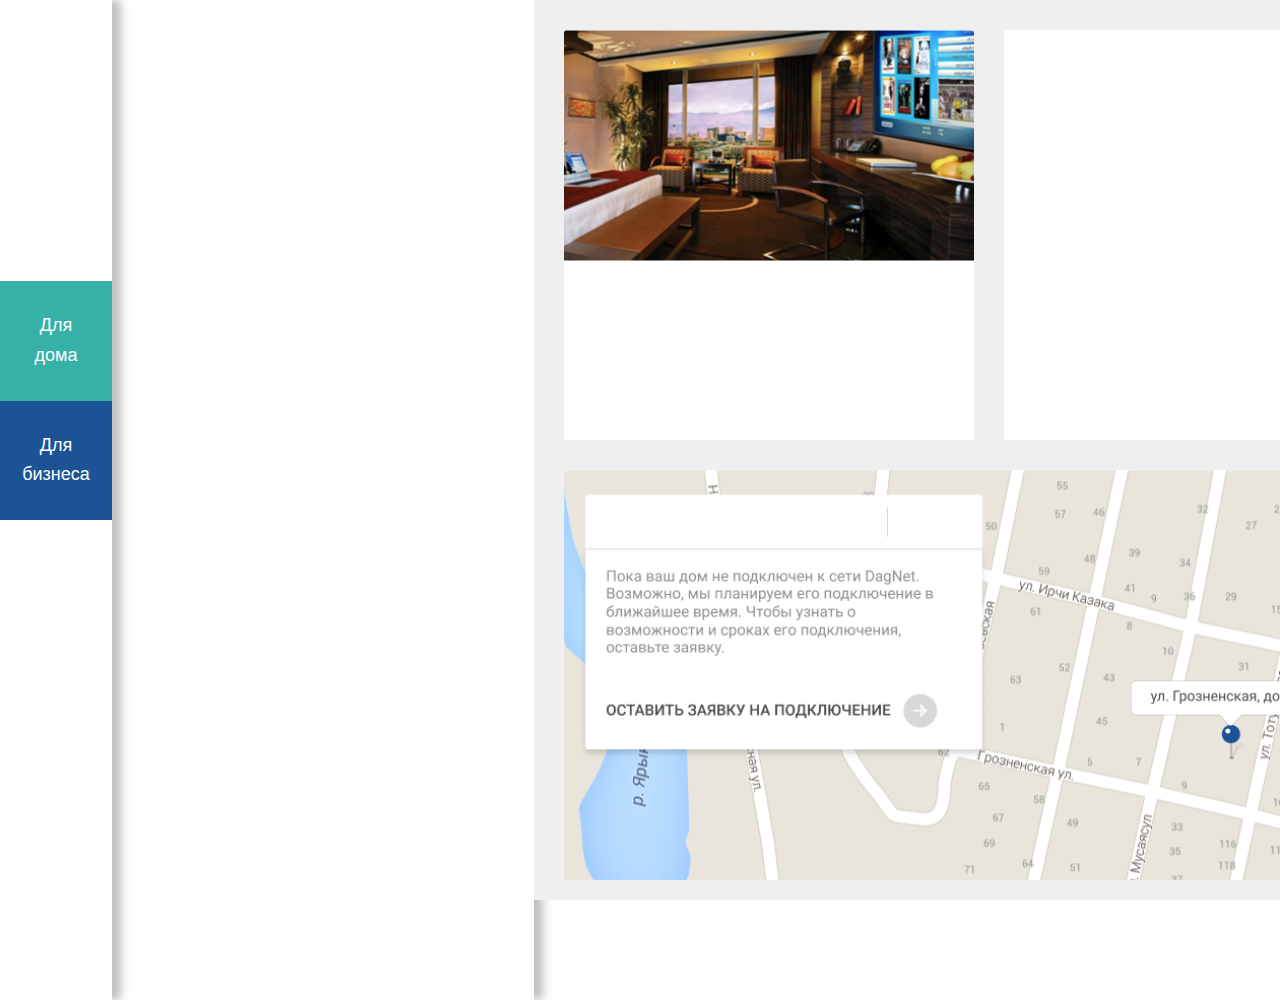
==== index.html @ 8d7c1f39 "fix everything. fix slider." ====
<!DOCTYPE html>
<html lang="ru">

<head>

	<meta charset="utf-8">

	<title>Title</title>
	<meta name="description" content="">

	<meta http-equiv="X-UA-Compatible" content="IE=edge">
	<meta name="viewport" content="width=device-width, initial-scale=1, maximum-scale=1">

	<meta property="og:image" content="path/to/image.jpg">
	<link rel="shortcut icon" href="img/favicon/favicon.ico" type="image/x-icon">
	<link rel="apple-touch-icon" href="img/favicon/apple-touch-icon.png">
	<link rel="apple-touch-icon" sizes="72x72" href="img/favicon/apple-touch-icon-72x72.png">
	<link rel="apple-touch-icon" sizes="114x114" href="img/favicon/apple-touch-icon-114x114.png">

	<!-- Chrome, Firefox OS and Opera -->
	<meta name="theme-color" content="#000">
	<!-- Windows Phone -->
	<meta name="msapplication-navbutton-color" content="#000">
	<!-- iOS Safari -->
	<meta name="apple-mobile-web-app-status-bar-style" content="#000">

	<link rel="stylesheet" href="css/main.min.css">
	<link rel="stylesheet" href="css/animate.css">

</head>

<body>

	


	<div class="nav-dropdown col-sm-1">
		<div class="nav-dropdown__logo"><a href="#" style="background-image: url(img/Logo.png) ;"></a></div>
		<div class="nav-dropdown__item1">
			<section>
				<div class="accordion-toggle">
							<div class="accordion-panel" style="background-color: white;">
								<br/>
								<br/>
								<br/>
							</div>
							<p class="accordion-link accordion-link1 accordion-on">Для<br>дома</p>
							<div class="accordion-panel" style="display:none;">
								<ul>
									<li><a href="#">Услуги</a></li>
									<li><a href="#">Инструкции</a></li>
									<li><a href="#">Документы</a></li>
									<li><a href="#">Тарифы</a></li>
								</ul>
							</div>

					<p class="accordion-link accordion-link2">Для<br>бизнеса</p>
					<div class="accordion-panel" style="display:none;">
						<p>Lorem Ipsum  </p>

						<!-- <p>Lorem Ipsum </p> -->
					</div>


				</div>
			</section>
		</div>

	</div>

	<div class="nav-toggle">


<nav id="item">
  <div id="menu-toggle">
    <span></span>
    <span></span>
    <span></span>
  </div>
  <section id="menu">
    <div class="container" id="menu2">
					<div class="row row--1">
						<ul class="col-sm-5 row__ul animated">
							<li><a href="#">О компании</a></li>
							<li><a href="#">Отзывы</a></li>
							<li><a href="#">Вакансии</a></li>
							<li><a href="#">Контакты</a></li>
						</ul>
						<ul class="col-sm-5 row__ul animated">
							<li><a href="#">Услуги</a></li>
							<li><a href="#">Инструкции</a></li>
							<li><a href="#">Документы</a></li>
							<li><a href="#">Тарифы</a></li>
						</ul>
					</div>
					<div class="row row--2">
						<ul class="col-sm-5 row__ul">
							<li><a href="#">Личный кабинет</a></li>
							<li><a href="#">Подключиться</a></li>
							<li><a href="#">Техподдержка</a></li>
							<li><a href="#">База знаний</a></li>
						</ul>
					<ul class="col-sm-5 row__ul">
						<li><a href="#">+7 (928) 506-67-00</a></li>
						<li><a href="#">Задать вопрос</a></li>
					</ul></div>
				</div>
  </section>
</nav>
		
		<div class="nav-toggle__links ">
			<ul>
				<li><a href="#">О компании</a></li>
				<li><a href="#">Техподдержка</a></li>
				<li><a href="#">Подключиться</a></li>
			</ul>
		</div>
		
		<div class="nav-toggle__text">
			<p class="nolimit">Безлимитный интернет</p>
			<p class="dn-650">DN-650 за 500 руб/мес</p>
			<p class="speed">Скорость входящего/исходящего канала, Кбит/с днем 14000, ночью 20000 </p>
			<p class="connect">Подключиться<a href="#"><img src="img/Line.png" alt=""></a></p>
		</div>
		<div class="nav-toggle__bg"></div></div>
	






		<div class="slider">
			<div class="carousel-wrap">
				<div class="slide active">
					<div class="slide__item"><div class="slide__item1"></div></div>
					<div class="slide__item2"></div>
					<div class="slide__item3"></div>
				</div>
				<div class="slide">
					<div class="slide__item2"></div>
					<div class="slide__item2"></div>	
					<div class="slide__item2"></div>	
					<div class="slide__item2"></div>	
				</div>
				<div class="btn-mnu">
					<ul>
						<li><a href="#">+7(928) 506-67-00</a></li>
						<li><a href="#">Задать вопрос</a></li>
						<li><a href="#">Личный кабинет</a></li>
						<li><a href="#">Поиск</a></li>
					</ul>
				</div>
				
				<div class="arrow right-arrow"></div>
			</div>
		</div>

		<script src="js/scripts.min.js"></script>
		<script src='http://cdnjs.cloudflare.com/ajax/libs/jquery/2.1.3/jquery.min.js'></script>
	</body>
	</html>
---- css/main.min.css ----
html{font-family:sans-serif;-ms-text-size-adjust:100%;-webkit-text-size-adjust:100%}body{margin:0}article,aside,details,figcaption,figure,footer,header,hgroup,main,menu,nav,section,summary{display:block}audio,canvas,progress,video{display:inline-block;vertical-align:baseline}audio:not([controls]){display:none;height:0}[hidden],template{display:none}a{background-color:transparent}a:active,a:hover{outline:0}abbr[title]{border-bottom:1px dotted}b,strong{font-weight:700}dfn{font-style:italic}h1{font-size:2em;margin:.67em 0}mark{background:#ff0;color:#000}small{font-size:80%}sub,sup{font-size:75%;line-height:0;position:relative;vertical-align:baseline}sup{top:-.5em}sub{bottom:-.25em}img{border:0}svg:not(:root){overflow:hidden}figure{margin:1em 40px}hr{-webkit-box-sizing:content-box;-moz-box-sizing:content-box;box-sizing:content-box;height:0}pre{overflow:auto}code,kbd,pre,samp{font-family:monospace,monospace;font-size:1em}button,input,optgroup,select,textarea{color:inherit;font:inherit;margin:0}button{overflow:visible}button,select{text-transform:none}button,html input[type=button],input[type=reset],input[type=submit]{-webkit-appearance:button;cursor:pointer}button[disabled],html input[disabled]{cursor:default}button::-moz-focus-inner,input::-moz-focus-inner{border:0;padding:0}input{line-height:normal}input[type=checkbox],input[type=radio]{-webkit-box-sizing:border-box;-moz-box-sizing:border-box;box-sizing:border-box;padding:0}input[type=number]::-webkit-inner-spin-button,input[type=number]::-webkit-outer-spin-button{height:auto}input[type=search]{-webkit-appearance:textfield;-webkit-box-sizing:content-box;-moz-box-sizing:content-box;box-sizing:content-box}input[type=search]::-webkit-search-cancel-button,input[type=search]::-webkit-search-decoration{-webkit-appearance:none}fieldset{border:1px solid silver;margin:0 2px;padding:.35em .625em .75em}legend{border:0;padding:0}textarea{overflow:auto}optgroup{font-weight:700}table{border-collapse:collapse;border-spacing:0}td,th{padding:0}*{-webkit-box-sizing:border-box;-moz-box-sizing:border-box;box-sizing:border-box}:after,:before{-webkit-box-sizing:border-box;-moz-box-sizing:border-box;box-sizing:border-box}html{font-size:10px;-webkit-tap-highlight-color:transparent}body{font-family:"Helvetica Neue",Helvetica,Arial,sans-serif;font-size:14px;line-height:1.42857143;color:#333;background-color:#fff}button,input,select,textarea{font-family:inherit;font-size:inherit;line-height:inherit}a{color:#337ab7;text-decoration:none}a:focus,a:hover{color:#23527c;text-decoration:underline}a:focus{outline:5px auto -webkit-focus-ring-color;outline-offset:-2px}figure{margin:0}img{vertical-align:middle}.img-responsive{display:block;max-width:100%;height:auto}.img-rounded{border-radius:6px}.img-thumbnail{padding:4px;line-height:1.42857143;background-color:#fff;border:1px solid #ddd;border-radius:4px;-webkit-transition:all .2s ease-in-out;-o-transition:all .2s ease-in-out;transition:all .2s ease-in-out;display:inline-block;max-width:100%;height:auto}.img-circle{border-radius:50%}hr{margin-top:20px;margin-bottom:20px;border:0;border-top:1px solid #eee}.sr-only{position:absolute;width:1px;height:1px;margin:-1px;padding:0;overflow:hidden;clip:rect(0,0,0,0);border:0}.sr-only-focusable:active,.sr-only-focusable:focus{position:static;width:auto;height:auto;margin:0;overflow:visible;clip:auto}[role=button]{cursor:pointer}.container{margin-right:auto;margin-left:auto;padding-left:15px;padding-right:15px}@media (min-width:768px){.container{width:750px}}@media (min-width:992px){.container{width:970px}}@media (min-width:1200px){.container{width:1170px}}.container-fluid{margin-right:auto;margin-left:auto;padding-left:15px;padding-right:15px}.row{margin-left:-15px;margin-right:-15px}.col-lg-1,.col-lg-10,.col-lg-11,.col-lg-12,.col-lg-2,.col-lg-3,.col-lg-4,.col-lg-5,.col-lg-6,.col-lg-7,.col-lg-8,.col-lg-9,.col-md-1,.col-md-10,.col-md-11,.col-md-12,.col-md-2,.col-md-3,.col-md-4,.col-md-5,.col-md-6,.col-md-7,.col-md-8,.col-md-9,.col-sm-1,.col-sm-10,.col-sm-11,.col-sm-12,.col-sm-2,.col-sm-3,.col-sm-4,.col-sm-5,.col-sm-6,.col-sm-7,.col-sm-8,.col-sm-9,.col-xs-1,.col-xs-10,.col-xs-11,.col-xs-12,.col-xs-2,.col-xs-3,.col-xs-4,.col-xs-5,.col-xs-6,.col-xs-7,.col-xs-8,.col-xs-9{position:relative;min-height:1px;padding-left:15px;padding-right:15px}.col-xs-1,.col-xs-10,.col-xs-11,.col-xs-12,.col-xs-2,.col-xs-3,.col-xs-4,.col-xs-5,.col-xs-6,.col-xs-7,.col-xs-8,.col-xs-9{float:left}.col-xs-12{width:100%}.col-xs-11{width:91.66666667%}.col-xs-10{width:83.33333333%}.col-xs-9{width:75%}.col-xs-8{width:66.66666667%}.col-xs-7{width:58.33333333%}.col-xs-6{width:50%}.col-xs-5{width:41.66666667%}.col-xs-4{width:33.33333333%}.col-xs-3{width:25%}.col-xs-2{width:16.66666667%}.col-xs-1{width:8.33333333%}.col-xs-pull-12{right:100%}.col-xs-pull-11{right:91.66666667%}.col-xs-pull-10{right:83.33333333%}.col-xs-pull-9{right:75%}.col-xs-pull-8{right:66.66666667%}.col-xs-pull-7{right:58.33333333%}.col-xs-pull-6{right:50%}.col-xs-pull-5{right:41.66666667%}.col-xs-pull-4{right:33.33333333%}.col-xs-pull-3{right:25%}.col-xs-pull-2{right:16.66666667%}.col-xs-pull-1{right:8.33333333%}.col-xs-pull-0{right:auto}.col-xs-push-12{left:100%}.col-xs-push-11{left:91.66666667%}.col-xs-push-10{left:83.33333333%}.col-xs-push-9{left:75%}.col-xs-push-8{left:66.66666667%}.col-xs-push-7{left:58.33333333%}.col-xs-push-6{left:50%}.col-xs-push-5{left:41.66666667%}.col-xs-push-4{left:33.33333333%}.col-xs-push-3{left:25%}.col-xs-push-2{left:16.66666667%}.col-xs-push-1{left:8.33333333%}.col-xs-push-0{left:auto}.col-xs-offset-12{margin-left:100%}.col-xs-offset-11{margin-left:91.66666667%}.col-xs-offset-10{margin-left:83.33333333%}.col-xs-offset-9{margin-left:75%}.col-xs-offset-8{margin-left:66.66666667%}.col-xs-offset-7{margin-left:58.33333333%}.col-xs-offset-6{margin-left:50%}.col-xs-offset-5{margin-left:41.66666667%}.col-xs-offset-4{margin-left:33.33333333%}.col-xs-offset-3{margin-left:25%}.col-xs-offset-2{margin-left:16.66666667%}.col-xs-offset-1{margin-left:8.33333333%}.col-xs-offset-0{margin-left:0}@media (min-width:768px){.col-sm-1,.col-sm-10,.col-sm-11,.col-sm-12,.col-sm-2,.col-sm-3,.col-sm-4,.col-sm-5,.col-sm-6,.col-sm-7,.col-sm-8,.col-sm-9{float:left}.col-sm-12{width:100%}.col-sm-11{width:91.66666667%}.col-sm-10{width:83.33333333%}.col-sm-9{width:75%}.col-sm-8{width:66.66666667%}.col-sm-7{width:58.33333333%}.col-sm-6{width:50%}.col-sm-5{width:41.66666667%}.col-sm-4{width:33.33333333%}.col-sm-3{width:25%}.col-sm-2{width:16.66666667%}.col-sm-1{width:8.33333333%}.col-sm-pull-12{right:100%}.col-sm-pull-11{right:91.66666667%}.col-sm-pull-10{right:83.33333333%}.col-sm-pull-9{right:75%}.col-sm-pull-8{right:66.66666667%}.col-sm-pull-7{right:58.33333333%}.col-sm-pull-6{right:50%}.col-sm-pull-5{right:41.66666667%}.col-sm-pull-4{right:33.33333333%}.col-sm-pull-3{right:25%}.col-sm-pull-2{right:16.66666667%}.col-sm-pull-1{right:8.33333333%}.col-sm-pull-0{right:auto}.col-sm-push-12{left:100%}.col-sm-push-11{left:91.66666667%}.col-sm-push-10{left:83.33333333%}.col-sm-push-9{left:75%}.col-sm-push-8{left:66.66666667%}.col-sm-push-7{left:58.33333333%}.col-sm-push-6{left:50%}.col-sm-push-5{left:41.66666667%}.col-sm-push-4{left:33.33333333%}.col-sm-push-3{left:25%}.col-sm-push-2{left:16.66666667%}.col-sm-push-1{left:8.33333333%}.col-sm-push-0{left:auto}.col-sm-offset-12{margin-left:100%}.col-sm-offset-11{margin-left:91.66666667%}.col-sm-offset-10{margin-left:83.33333333%}.col-sm-offset-9{margin-left:75%}.col-sm-offset-8{margin-left:66.66666667%}.col-sm-offset-7{margin-left:58.33333333%}.col-sm-offset-6{margin-left:50%}.col-sm-offset-5{margin-left:41.66666667%}.col-sm-offset-4{margin-left:33.33333333%}.col-sm-offset-3{margin-left:25%}.col-sm-offset-2{margin-left:16.66666667%}.col-sm-offset-1{margin-left:8.33333333%}.col-sm-offset-0{margin-left:0}}@media (min-width:992px){.col-md-1,.col-md-10,.col-md-11,.col-md-12,.col-md-2,.col-md-3,.col-md-4,.col-md-5,.col-md-6,.col-md-7,.col-md-8,.col-md-9{float:left}.col-md-12{width:100%}.col-md-11{width:91.66666667%}.col-md-10{width:83.33333333%}.col-md-9{width:75%}.col-md-8{width:66.66666667%}.col-md-7{width:58.33333333%}.col-md-6{width:50%}.col-md-5{width:41.66666667%}.col-md-4{width:33.33333333%}.col-md-3{width:25%}.col-md-2{width:16.66666667%}.col-md-1{width:8.33333333%}.col-md-pull-12{right:100%}.col-md-pull-11{right:91.66666667%}.col-md-pull-10{right:83.33333333%}.col-md-pull-9{right:75%}.col-md-pull-8{right:66.66666667%}.col-md-pull-7{right:58.33333333%}.col-md-pull-6{right:50%}.col-md-pull-5{right:41.66666667%}.col-md-pull-4{right:33.33333333%}.col-md-pull-3{right:25%}.col-md-pull-2{right:16.66666667%}.col-md-pull-1{right:8.33333333%}.col-md-pull-0{right:auto}.col-md-push-12{left:100%}.col-md-push-11{left:91.66666667%}.col-md-push-10{left:83.33333333%}.col-md-push-9{left:75%}.col-md-push-8{left:66.66666667%}.col-md-push-7{left:58.33333333%}.col-md-push-6{left:50%}.col-md-push-5{left:41.66666667%}.col-md-push-4{left:33.33333333%}.col-md-push-3{left:25%}.col-md-push-2{left:16.66666667%}.col-md-push-1{left:8.33333333%}.col-md-push-0{left:auto}.col-md-offset-12{margin-left:100%}.col-md-offset-11{margin-left:91.66666667%}.col-md-offset-10{margin-left:83.33333333%}.col-md-offset-9{margin-left:75%}.col-md-offset-8{margin-left:66.66666667%}.col-md-offset-7{margin-left:58.33333333%}.col-md-offset-6{margin-left:50%}.col-md-offset-5{margin-left:41.66666667%}.col-md-offset-4{margin-left:33.33333333%}.col-md-offset-3{margin-left:25%}.col-md-offset-2{margin-left:16.66666667%}.col-md-offset-1{margin-left:8.33333333%}.col-md-offset-0{margin-left:0}}@media (min-width:1200px){.col-lg-1,.col-lg-10,.col-lg-11,.col-lg-12,.col-lg-2,.col-lg-3,.col-lg-4,.col-lg-5,.col-lg-6,.col-lg-7,.col-lg-8,.col-lg-9{float:left}.col-lg-12{width:100%}.col-lg-11{width:91.66666667%}.col-lg-10{width:83.33333333%}.col-lg-9{width:75%}.col-lg-8{width:66.66666667%}.col-lg-7{width:58.33333333%}.col-lg-6{width:50%}.col-lg-5{width:41.66666667%}.col-lg-4{width:33.33333333%}.col-lg-3{width:25%}.col-lg-2{width:16.66666667%}.col-lg-1{width:8.33333333%}.col-lg-pull-12{right:100%}.col-lg-pull-11{right:91.66666667%}.col-lg-pull-10{right:83.33333333%}.col-lg-pull-9{right:75%}.col-lg-pull-8{right:66.66666667%}.col-lg-pull-7{right:58.33333333%}.col-lg-pull-6{right:50%}.col-lg-pull-5{right:41.66666667%}.col-lg-pull-4{right:33.33333333%}.col-lg-pull-3{right:25%}.col-lg-pull-2{right:16.66666667%}.col-lg-pull-1{right:8.33333333%}.col-lg-pull-0{right:auto}.col-lg-push-12{left:100%}.col-lg-push-11{left:91.66666667%}.col-lg-push-10{left:83.33333333%}.col-lg-push-9{left:75%}.col-lg-push-8{left:66.66666667%}.col-lg-push-7{left:58.33333333%}.col-lg-push-6{left:50%}.col-lg-push-5{left:41.66666667%}.col-lg-push-4{left:33.33333333%}.col-lg-push-3{left:25%}.col-lg-push-2{left:16.66666667%}.col-lg-push-1{left:8.33333333%}.col-lg-push-0{left:auto}.col-lg-offset-12{margin-left:100%}.col-lg-offset-11{margin-left:91.66666667%}.col-lg-offset-10{margin-left:83.33333333%}.col-lg-offset-9{margin-left:75%}.col-lg-offset-8{margin-left:66.66666667%}.col-lg-offset-7{margin-left:58.33333333%}.col-lg-offset-6{margin-left:50%}.col-lg-offset-5{margin-left:41.66666667%}.col-lg-offset-4{margin-left:33.33333333%}.col-lg-offset-3{margin-left:25%}.col-lg-offset-2{margin-left:16.66666667%}.col-lg-offset-1{margin-left:8.33333333%}.col-lg-offset-0{margin-left:0}}.clearfix:after,.clearfix:before,.container-fluid:after,.container-fluid:before,.container:after,.container:before,.row:after,.row:before{content:" ";display:table}.clearfix:after,.container-fluid:after,.container:after,.row:after{clear:both}.center-block{display:block;margin-left:auto;margin-right:auto}.pull-right{float:right!important}.pull-left{float:left!important}.hide{display:none!important}.show{display:block!important}.invisible{visibility:hidden}.text-hide{font:0/0 a;color:transparent;text-shadow:none;background-color:transparent;border:0}.hidden{display:none!important}.affix{position:fixed}@-ms-viewport{width:device-width}.visible-lg,.visible-md,.visible-sm,.visible-xs{display:none!important}.visible-lg-block,.visible-lg-inline,.visible-lg-inline-block,.visible-md-block,.visible-md-inline,.visible-md-inline-block,.visible-sm-block,.visible-sm-inline,.visible-sm-inline-block,.visible-xs-block,.visible-xs-inline,.visible-xs-inline-block{display:none!important}@media (max-width:767px){.visible-xs{display:block!important}table.visible-xs{display:table!important}tr.visible-xs{display:table-row!important}td.visible-xs,th.visible-xs{display:table-cell!important}}@media (max-width:767px){.visible-xs-block{display:block!important}}@media (max-width:767px){.visible-xs-inline{display:inline!important}}@media (max-width:767px){.visible-xs-inline-block{display:inline-block!important}}@media (min-width:768px) and (max-width:991px){.visible-sm{display:block!important}table.visible-sm{display:table!important}tr.visible-sm{display:table-row!important}td.visible-sm,th.visible-sm{display:table-cell!important}}@media (min-width:768px) and (max-width:991px){.visible-sm-block{display:block!important}}@media (min-width:768px) and (max-width:991px){.visible-sm-inline{display:inline!important}}@media (min-width:768px) and (max-width:991px){.visible-sm-inline-block{display:inline-block!important}}@media (min-width:992px) and (max-width:1199px){.visible-md{display:block!important}table.visible-md{display:table!important}tr.visible-md{display:table-row!important}td.visible-md,th.visible-md{display:table-cell!important}}@media (min-width:992px) and (max-width:1199px){.visible-md-block{display:block!important}}@media (min-width:992px) and (max-width:1199px){.visible-md-inline{display:inline!important}}@media (min-width:992px) and (max-width:1199px){.visible-md-inline-block{display:inline-block!important}}@media (min-width:1200px){.visible-lg{display:block!important}table.visible-lg{display:table!important}tr.visible-lg{display:table-row!important}td.visible-lg,th.visible-lg{display:table-cell!important}}@media (min-width:1200px){.visible-lg-block{display:block!important}}@media (min-width:1200px){.visible-lg-inline{display:inline!important}}@media (min-width:1200px){.visible-lg-inline-block{display:inline-block!important}}@media (max-width:767px){.hidden-xs{display:none!important}}@media (min-width:768px) and (max-width:991px){.hidden-sm{display:none!important}}@media (min-width:992px) and (max-width:1199px){.hidden-md{display:none!important}}@media (min-width:1200px){.hidden-lg{display:none!important}}.visible-print{display:none!important}@media print{.visible-print{display:block!important}table.visible-print{display:table!important}tr.visible-print{display:table-row!important}td.visible-print,th.visible-print{display:table-cell!important}}.visible-print-block{display:none!important}@media print{.visible-print-block{display:block!important}}.visible-print-inline{display:none!important}@media print{.visible-print-inline{display:inline!important}}.visible-print-inline-block{display:none!important}@media print{.visible-print-inline-block{display:inline-block!important}}@media print{.hidden-print{display:none!important}}@font-face{font-family:roboto;font-weight:400;font-style:normal;src:url(../fonts/RobotoRegular/RobotoRegular.eot);src:url(../fonts/RobotoRegular/RobotoRegular.eot?#iefix) format("embedded-opentype"),url(../fonts/RobotoRegular/RobotoRegular.woff) format("woff"),url(../fonts/RobotoRegular/RobotoRegular.ttf) format("truetype")}@font-face{font-family:roboto;font-weight:700;font-style:normal;src:url(../fonts/RobotoBold/RobotoBold.eot);src:url(../fonts/RobotoBold/RobotoBold.eot?#iefix) format("embedded-opentype"),url(../fonts/RobotoBold/RobotoBold.woff) format("woff"),url(../fonts/RobotoBold/RobotoBold.ttf) format("truetype")}*{-webkit-box-sizing:border-box;box-sizing:border-box}:after,:before{-webkit-box-sizing:border-box;box-sizing:border-box}::-webkit-input-placeholder{color:#666;opacity:1}:-moz-placeholder{color:#666;opacity:1}::-moz-placeholder{color:#666;opacity:1}:-ms-input-placeholder{color:#666;opacity:1}body input:focus:required:invalid,body textarea:focus:required:invalid{color:#666}body input:required:valid,body textarea:required:valid{color:#666}body,html{height:100%}body{padding:0;font-size:16px;min-width:1924px;position:relative;line-height:1.65;font-family:roboto-example,sans-serif;overflow-x:hidden}li{list-style-type:none}.img-responsive{display:block;max-width:100%;height:auto}.text-center{text-align:center}::-moz-selection{background-color:orange;color:#fff}::selection{background-color:orange;color:#fff}.nav-dropdown{padding:0;padding-top:22px;text-align:center;width:112px;z-index:99;height:1000px;background-color:#fff;-webkit-box-shadow:9px 0 9px 0 #00000040;box-shadow:9px 0 9px 0 #00000040}.nav-dropdown__logo a{display:block;width:43px;height:148px;margin-left:29px;margin-bottom:12px}.nav-toggle{width:422px;height:1000px;float:left;overflow:hidden;-webkit-box-shadow:9px 0 9px 0 #00000040;box-shadow:9px 0 9px 0 #00000040}.nav-toggle__bg{background-image:url(../img/Bitmap.png);margin-top:-376px;width:100%;height:100%;background-position:center;-webkit-background-size:cover;background-size:cover;-webkit-transition:all .5s;-o-transition:all .5s;transition:all .5s}.nav-toggle:focus .nav-toggle__bg,.nav-toggle:hover .nav-toggle__bg{-webkit-transform:scale(1.1);-ms-transform:scale(1.1);transform:scale(1.1)}.nav-toggle__links{position:relative;top:-13px;z-index:1}.nav-toggle__links ul{margin:10px 0 10px 38px}.nav-toggle__links li{padding:5px;list-style-type:none;display:inline;font-family:Roboto}.nav-toggle__links a{text-decoration:none;font-family:Roboto;font-size:14px;color:#fff}.nav-toggle__text{position:relative;z-index:1;top:40px;left:32px;color:#fff;font-family:Roboto;font-style:normal;-webkit-transition:ease-out;-o-transition:ease-out;transition:ease-out}.nav-toggle__text:focus,.nav-toggle__text:hover{-webkit-transform:timetranslateY(-20px);-ms-transform:timetranslateY(-20px);transform:timetranslateY(-20px)}.nav-toggle__text .nolimit{margin:0;font-weight:300;line-height:normal;font-size:24px}.nav-toggle__text .dn-650{font-weight:800;line-height:68px;font-size:55px;margin:0}.nav-toggle__text .speed{width:350px;font-family:Roboto;font-style:normal;Font-Size:15px;Line-Height:24px;text-Align:Left}.nav-toggle__text .connect{text-transform:uppercase;Font-Size:14px}.nav-toggle__text .connect a{margin-left:15px}.nav-dropdown__logo{background-image:url(../img/Logo.png) 10% 10% no-repeat fixed}.nav-dropdown__item1{right:0;padding:0;margin:0;width:100%;background-color:#eee}.nav-dropdown__item1 .nav-dropdown__item2,.nav-dropdown__item1 .nav-dropdown__item3{list-style-type:none;cursor:pointer;color:#fff;font-size:12px;width:100%;height:95px;margin:auto;display:block;line-height:90px;background-color:#1c4c8c;text-decoration:none;display:block}.nav-dropdown__item1 .nav-dropdown__item2{background-color:#31c6bc}section{background:-webkit-radial-gradient(#3d3d3d,#222);background:-o-radial-gradient(#3d3d3d,#222);background:radial-gradient(#3d3d3d,#222);width:100%;height:100%;display:-webkit-box;display:-webkit-flex;display:-ms-flexbox;display:flex;-webkit-box-align:center;-webkit-align-items:center;-ms-flex-align:center;align-items:center}.accordion-panel{padding:10px;background:#2a8881}.accordion-panel ul{padding:0;margin:0}.accordion-panel ul:before{position:absolute;position-top:295px;position-left:52px;position-display:block;position-width:10px;position-height:10px;position-content:" ";position--webkit-transform:rotate(143deg) skew(16deg);position--moz-transform:rotate(132deg) skew(0);position--ms-transform:rotate(132deg) skew(0);position--o-transform:rotate(132deg) skew(0);position-transform:rotate(132deg) skew(0);position-background-color:#2a8881}.accordion-panel li{list-style-type:none}.accordion-panel a{color:#fff;font-size:14px;line-height:39px}.accordion-panel p{line-height:21px;color:#444;font-size:13px;margin-top:0}.accordion-toggle{margin:0 auto;width:100%;border-bottom:0}.accordion-link{cursor:pointer}.accordion-link1{position:relative;color:#fff;font-size:18px;margin:0;padding:30px 7px;background:#37b1a8;-webkit-box-sizing:border-box;box-sizing:border-box}.accordion-link2{position:relative;color:#fff;font-size:18px;margin:0;padding:30px 7px;background:#1c5394;-webkit-box-sizing:border-box;box-sizing:border-box}.accordion-link span{position:absolute;background:#e2e2e2;width:1px;height:11px;top:13px;right:16px;transition:all .3s;-moz-transition:all .3s;-webkit-transition:all .3s;-o-transition:all .3s}.accordion-link span:after{content:'';position:absolute;background:#e2e2e2;height:1px;width:11px;top:5px;left:-5px;transition:all .3s;-moz-transition:all .3s;-webkit-transition:all .3s;-o-transition:all .3s}.accordion-on.accordion-link span:after{opacity:0}.accordion-on.accordion-link span{-webkit-transform:rotate(90deg);-ms-transform:rotate(90deg);transform:rotate(90deg)}.checkbox{background-color:#fff}#item{margin-top:10px;margin-left:10px;z-index:1}#menu-toggle{cursor:pointer}.bg{min-height:20px;background:#022;z-index:-1}span{display:block;width:33px;height:4px;margin-bottom:6px;position:relative;top:20px;left:20px;background:#fff;-webkit-border-radius:3px;border-radius:3px;z-index:999;-webkit-transform-origin:4px 0;-ms-transform-origin:4px 0;transform-origin:4px 0;-webkit-transition:background .5s cubic-bezier(.77,.2,.05,1),opacity .55s ease,-webkit-transform .5s cubic-bezier(.77,.2,.05,1);transition:background .5s cubic-bezier(.77,.2,.05,1),opacity .55s ease,-webkit-transform .5s cubic-bezier(.77,.2,.05,1);-o-transition:transform .5s cubic-bezier(.77,.2,.05,1),background .5s cubic-bezier(.77,.2,.05,1),opacity .55s ease;transition:transform .5s cubic-bezier(.77,.2,.05,1),background .5s cubic-bezier(.77,.2,.05,1),opacity .55s ease;transition:transform .5s cubic-bezier(.77,.2,.05,1),background .5s cubic-bezier(.77,.2,.05,1),opacity .55s ease,-webkit-transform .5s cubic-bezier(.77,.2,.05,1)}.uncollapse>span{-webkit-transform:rotate(-40deg) translate(0,7px);-ms-transform:rotate(-40deg) translate(0,7px);transform:rotate(-40deg) translate(0,7px);background:#fff;width:20px}.uncollapse>span:nth-last-child(2){opacity:1;-webkit-transform:rotate(0) translate(11px,-3px);-ms-transform:rotate(0) translate(11px,-3px);transform:rotate(0) translate(11px,-3px);width:34px}.uncollapse>span:nth-last-child(1){opacity:1;-webkit-transform:rotate(40deg) translate(-2px,-13px);-ms-transform:rotate(40deg) translate(-2px,-13px);transform:rotate(40deg) translate(-2px,-13px)}#menu{position:absolute;height:1000px;width:600px;background:#ccc;top:0;left:-75%;-webkit-transition:.5s ease-in-out;-o-transition:.5s ease-in-out;transition:.5s ease-in-out;z-index:12}#menu>div>ul{margin-top:50px}#menu.show{left:0}.row--1{padding-top:120px}.row__ul{padding-left:33px;width:230px}.row__ul li{line-height:36px}.row__ul a{text-decoration:none;color:#000;font-size:18px;font-weight:500}#menu2{position:absolute;top:0;padding-left:150px;width:640px}.carousel-wrap{position:relative;overflow:hidden;margin-left:-200px;background-color:#fff;height:900px;width:1000px}.carousel-wrap .slide{position:absolute;width:100%;height:100%;left:0;top:0;background-color:#efefef}.carousel-wrap img{height:100%;width:100%}.carousel-wrap .arrow{position:absolute;left:90%;top:50%;margin-top:-15px;height:60px;width:60px;background-image:url(../img/next.png);cursor:pointer;z-index:11}.active{z-index:10}.second-active{z-index:9}.slide__item{margin:30px 0 0 30px;width:410px;height:410px;overflow:hidden;float:left}.slide__item1{width:410px;height:410px;background-image:url(../img/Object.png);background-color:#fff;-webkit-background-size:contain;background-size:contain;background-repeat:no-repeat;-webkit-transition:all .5s;-o-transition:all .5s;transition:all .5s;float:left}.slide__item1:focus,.slide__item1:hover{-webkit-transform:scale(1.1);-ms-transform:scale(1.1);transform:scale(1.1)}.slide__item2{margin:30px 0 0 30px;overflow:hidden;width:410px;height:410px;background-image:url(../img/Mask.png);background-color:#fff;-webkit-background-size:contain;background-size:contain;background-repeat:no-repeat;float:left}.slide__item3{margin:30px 0 0 30px;overflow:hidden;width:850px;height:410px;background-image:url(../img/Map.png);background-color:#fff;-webkit-background-size:cover;background-size:cover;background-repeat:no-repeat;float:left}
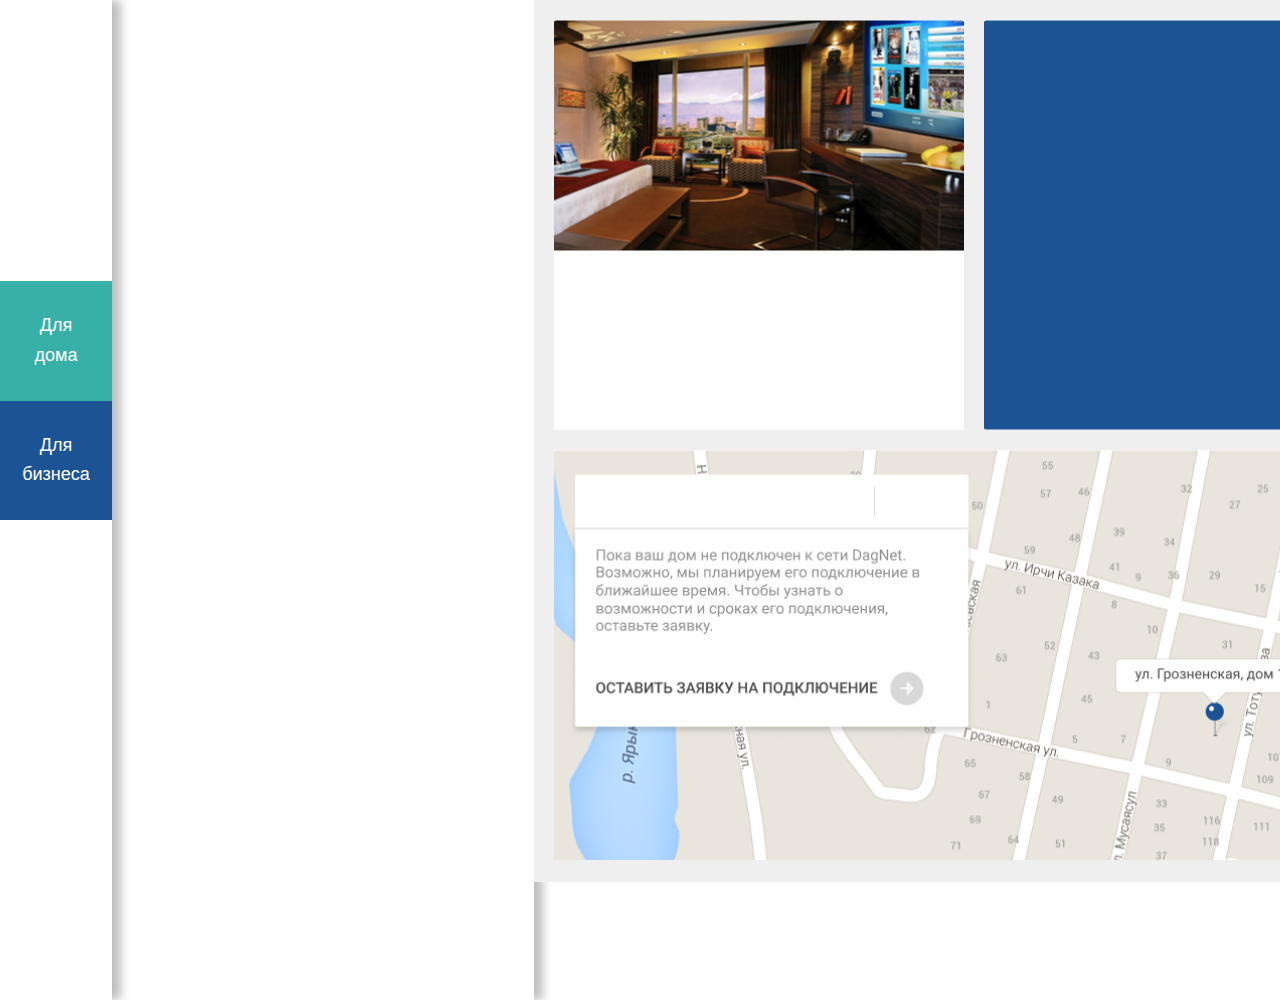
==== commit 1e3cdd2b: "fix everything. fix slider. final fix" ====
--- a/index.html
+++ b/index.html
@@ -138,10 +138,10 @@
 					<div class="slide__item3"></div>
 				</div>
 				<div class="slide">
-					<div class="slide__item2"></div>
-					<div class="slide__item2"></div>	
-					<div class="slide__item2"></div>	
-					<div class="slide__item2"></div>	
+					<div class="slide__item" style="background-color: #f2c22c"></div>
+					<div class="slide__item" style="background-color: #fdf2d1"></div>	
+					<div class="slide__item" style="background-color: #f4f7e5"></div>	
+					<div class="slide__item" style="background-color: #666841"></div>	
 				</div>
 				<div class="btn-mnu">
 					<ul>
--- a/css/main.min.css
+++ b/css/main.min.css
@@ -1 +1 @@
-html{font-family:sans-serif;-ms-text-size-adjust:100%;-webkit-text-size-adjust:100%}body{margin:0}article,aside,details,figcaption,figure,footer,header,hgroup,main,menu,nav,section,summary{display:block}audio,canvas,progress,video{display:inline-block;vertical-align:baseline}audio:not([controls]){display:none;height:0}[hidden],template{display:none}a{background-color:transparent}a:active,a:hover{outline:0}abbr[title]{border-bottom:1px dotted}b,strong{font-weight:700}dfn{font-style:italic}h1{font-size:2em;margin:.67em 0}mark{background:#ff0;color:#000}small{font-size:80%}sub,sup{font-size:75%;line-height:0;position:relative;vertical-align:baseline}sup{top:-.5em}sub{bottom:-.25em}img{border:0}svg:not(:root){overflow:hidden}figure{margin:1em 40px}hr{-webkit-box-sizing:content-box;-moz-box-sizing:content-box;box-sizing:content-box;height:0}pre{overflow:auto}code,kbd,pre,samp{font-family:monospace,monospace;font-size:1em}button,input,optgroup,select,textarea{color:inherit;font:inherit;margin:0}button{overflow:visible}button,select{text-transform:none}button,html input[type=button],input[type=reset],input[type=submit]{-webkit-appearance:button;cursor:pointer}button[disabled],html input[disabled]{cursor:default}button::-moz-focus-inner,input::-moz-focus-inner{border:0;padding:0}input{line-height:normal}input[type=checkbox],input[type=radio]{-webkit-box-sizing:border-box;-moz-box-sizing:border-box;box-sizing:border-box;padding:0}input[type=number]::-webkit-inner-spin-button,input[type=number]::-webkit-outer-spin-button{height:auto}input[type=search]{-webkit-appearance:textfield;-webkit-box-sizing:content-box;-moz-box-sizing:content-box;box-sizing:content-box}input[type=search]::-webkit-search-cancel-button,input[type=search]::-webkit-search-decoration{-webkit-appearance:none}fieldset{border:1px solid silver;margin:0 2px;padding:.35em .625em .75em}legend{border:0;padding:0}textarea{overflow:auto}optgroup{font-weight:700}table{border-collapse:collapse;border-spacing:0}td,th{padding:0}*{-webkit-box-sizing:border-box;-moz-box-sizing:border-box;box-sizing:border-box}:after,:before{-webkit-box-sizing:border-box;-moz-box-sizing:border-box;box-sizing:border-box}html{font-size:10px;-webkit-tap-highlight-color:transparent}body{font-family:"Helvetica Neue",Helvetica,Arial,sans-serif;font-size:14px;line-height:1.42857143;color:#333;background-color:#fff}button,input,select,textarea{font-family:inherit;font-size:inherit;line-height:inherit}a{color:#337ab7;text-decoration:none}a:focus,a:hover{color:#23527c;text-decoration:underline}a:focus{outline:5px auto -webkit-focus-ring-color;outline-offset:-2px}figure{margin:0}img{vertical-align:middle}.img-responsive{display:block;max-width:100%;height:auto}.img-rounded{border-radius:6px}.img-thumbnail{padding:4px;line-height:1.42857143;background-color:#fff;border:1px solid #ddd;border-radius:4px;-webkit-transition:all .2s ease-in-out;-o-transition:all .2s ease-in-out;transition:all .2s ease-in-out;display:inline-block;max-width:100%;height:auto}.img-circle{border-radius:50%}hr{margin-top:20px;margin-bottom:20px;border:0;border-top:1px solid #eee}.sr-only{position:absolute;width:1px;height:1px;margin:-1px;padding:0;overflow:hidden;clip:rect(0,0,0,0);border:0}.sr-only-focusable:active,.sr-only-focusable:focus{position:static;width:auto;height:auto;margin:0;overflow:visible;clip:auto}[role=button]{cursor:pointer}.container{margin-right:auto;margin-left:auto;padding-left:15px;padding-right:15px}@media (min-width:768px){.container{width:750px}}@media (min-width:992px){.container{width:970px}}@media (min-width:1200px){.container{width:1170px}}.container-fluid{margin-right:auto;margin-left:auto;padding-left:15px;padding-right:15px}.row{margin-left:-15px;margin-right:-15px}.col-lg-1,.col-lg-10,.col-lg-11,.col-lg-12,.col-lg-2,.col-lg-3,.col-lg-4,.col-lg-5,.col-lg-6,.col-lg-7,.col-lg-8,.col-lg-9,.col-md-1,.col-md-10,.col-md-11,.col-md-12,.col-md-2,.col-md-3,.col-md-4,.col-md-5,.col-md-6,.col-md-7,.col-md-8,.col-md-9,.col-sm-1,.col-sm-10,.col-sm-11,.col-sm-12,.col-sm-2,.col-sm-3,.col-sm-4,.col-sm-5,.col-sm-6,.col-sm-7,.col-sm-8,.col-sm-9,.col-xs-1,.col-xs-10,.col-xs-11,.col-xs-12,.col-xs-2,.col-xs-3,.col-xs-4,.col-xs-5,.col-xs-6,.col-xs-7,.col-xs-8,.col-xs-9{position:relative;min-height:1px;padding-left:15px;padding-right:15px}.col-xs-1,.col-xs-10,.col-xs-11,.col-xs-12,.col-xs-2,.col-xs-3,.col-xs-4,.col-xs-5,.col-xs-6,.col-xs-7,.col-xs-8,.col-xs-9{float:left}.col-xs-12{width:100%}.col-xs-11{width:91.66666667%}.col-xs-10{width:83.33333333%}.col-xs-9{width:75%}.col-xs-8{width:66.66666667%}.col-xs-7{width:58.33333333%}.col-xs-6{width:50%}.col-xs-5{width:41.66666667%}.col-xs-4{width:33.33333333%}.col-xs-3{width:25%}.col-xs-2{width:16.66666667%}.col-xs-1{width:8.33333333%}.col-xs-pull-12{right:100%}.col-xs-pull-11{right:91.66666667%}.col-xs-pull-10{right:83.33333333%}.col-xs-pull-9{right:75%}.col-xs-pull-8{right:66.66666667%}.col-xs-pull-7{right:58.33333333%}.col-xs-pull-6{right:50%}.col-xs-pull-5{right:41.66666667%}.col-xs-pull-4{right:33.33333333%}.col-xs-pull-3{right:25%}.col-xs-pull-2{right:16.66666667%}.col-xs-pull-1{right:8.33333333%}.col-xs-pull-0{right:auto}.col-xs-push-12{left:100%}.col-xs-push-11{left:91.66666667%}.col-xs-push-10{left:83.33333333%}.col-xs-push-9{left:75%}.col-xs-push-8{left:66.66666667%}.col-xs-push-7{left:58.33333333%}.col-xs-push-6{left:50%}.col-xs-push-5{left:41.66666667%}.col-xs-push-4{left:33.33333333%}.col-xs-push-3{left:25%}.col-xs-push-2{left:16.66666667%}.col-xs-push-1{left:8.33333333%}.col-xs-push-0{left:auto}.col-xs-offset-12{margin-left:100%}.col-xs-offset-11{margin-left:91.66666667%}.col-xs-offset-10{margin-left:83.33333333%}.col-xs-offset-9{margin-left:75%}.col-xs-offset-8{margin-left:66.66666667%}.col-xs-offset-7{margin-left:58.33333333%}.col-xs-offset-6{margin-left:50%}.col-xs-offset-5{margin-left:41.66666667%}.col-xs-offset-4{margin-left:33.33333333%}.col-xs-offset-3{margin-left:25%}.col-xs-offset-2{margin-left:16.66666667%}.col-xs-offset-1{margin-left:8.33333333%}.col-xs-offset-0{margin-left:0}@media (min-width:768px){.col-sm-1,.col-sm-10,.col-sm-11,.col-sm-12,.col-sm-2,.col-sm-3,.col-sm-4,.col-sm-5,.col-sm-6,.col-sm-7,.col-sm-8,.col-sm-9{float:left}.col-sm-12{width:100%}.col-sm-11{width:91.66666667%}.col-sm-10{width:83.33333333%}.col-sm-9{width:75%}.col-sm-8{width:66.66666667%}.col-sm-7{width:58.33333333%}.col-sm-6{width:50%}.col-sm-5{width:41.66666667%}.col-sm-4{width:33.33333333%}.col-sm-3{width:25%}.col-sm-2{width:16.66666667%}.col-sm-1{width:8.33333333%}.col-sm-pull-12{right:100%}.col-sm-pull-11{right:91.66666667%}.col-sm-pull-10{right:83.33333333%}.col-sm-pull-9{right:75%}.col-sm-pull-8{right:66.66666667%}.col-sm-pull-7{right:58.33333333%}.col-sm-pull-6{right:50%}.col-sm-pull-5{right:41.66666667%}.col-sm-pull-4{right:33.33333333%}.col-sm-pull-3{right:25%}.col-sm-pull-2{right:16.66666667%}.col-sm-pull-1{right:8.33333333%}.col-sm-pull-0{right:auto}.col-sm-push-12{left:100%}.col-sm-push-11{left:91.66666667%}.col-sm-push-10{left:83.33333333%}.col-sm-push-9{left:75%}.col-sm-push-8{left:66.66666667%}.col-sm-push-7{left:58.33333333%}.col-sm-push-6{left:50%}.col-sm-push-5{left:41.66666667%}.col-sm-push-4{left:33.33333333%}.col-sm-push-3{left:25%}.col-sm-push-2{left:16.66666667%}.col-sm-push-1{left:8.33333333%}.col-sm-push-0{left:auto}.col-sm-offset-12{margin-left:100%}.col-sm-offset-11{margin-left:91.66666667%}.col-sm-offset-10{margin-left:83.33333333%}.col-sm-offset-9{margin-left:75%}.col-sm-offset-8{margin-left:66.66666667%}.col-sm-offset-7{margin-left:58.33333333%}.col-sm-offset-6{margin-left:50%}.col-sm-offset-5{margin-left:41.66666667%}.col-sm-offset-4{margin-left:33.33333333%}.col-sm-offset-3{margin-left:25%}.col-sm-offset-2{margin-left:16.66666667%}.col-sm-offset-1{margin-left:8.33333333%}.col-sm-offset-0{margin-left:0}}@media (min-width:992px){.col-md-1,.col-md-10,.col-md-11,.col-md-12,.col-md-2,.col-md-3,.col-md-4,.col-md-5,.col-md-6,.col-md-7,.col-md-8,.col-md-9{float:left}.col-md-12{width:100%}.col-md-11{width:91.66666667%}.col-md-10{width:83.33333333%}.col-md-9{width:75%}.col-md-8{width:66.66666667%}.col-md-7{width:58.33333333%}.col-md-6{width:50%}.col-md-5{width:41.66666667%}.col-md-4{width:33.33333333%}.col-md-3{width:25%}.col-md-2{width:16.66666667%}.col-md-1{width:8.33333333%}.col-md-pull-12{right:100%}.col-md-pull-11{right:91.66666667%}.col-md-pull-10{right:83.33333333%}.col-md-pull-9{right:75%}.col-md-pull-8{right:66.66666667%}.col-md-pull-7{right:58.33333333%}.col-md-pull-6{right:50%}.col-md-pull-5{right:41.66666667%}.col-md-pull-4{right:33.33333333%}.col-md-pull-3{right:25%}.col-md-pull-2{right:16.66666667%}.col-md-pull-1{right:8.33333333%}.col-md-pull-0{right:auto}.col-md-push-12{left:100%}.col-md-push-11{left:91.66666667%}.col-md-push-10{left:83.33333333%}.col-md-push-9{left:75%}.col-md-push-8{left:66.66666667%}.col-md-push-7{left:58.33333333%}.col-md-push-6{left:50%}.col-md-push-5{left:41.66666667%}.col-md-push-4{left:33.33333333%}.col-md-push-3{left:25%}.col-md-push-2{left:16.66666667%}.col-md-push-1{left:8.33333333%}.col-md-push-0{left:auto}.col-md-offset-12{margin-left:100%}.col-md-offset-11{margin-left:91.66666667%}.col-md-offset-10{margin-left:83.33333333%}.col-md-offset-9{margin-left:75%}.col-md-offset-8{margin-left:66.66666667%}.col-md-offset-7{margin-left:58.33333333%}.col-md-offset-6{margin-left:50%}.col-md-offset-5{margin-left:41.66666667%}.col-md-offset-4{margin-left:33.33333333%}.col-md-offset-3{margin-left:25%}.col-md-offset-2{margin-left:16.66666667%}.col-md-offset-1{margin-left:8.33333333%}.col-md-offset-0{margin-left:0}}@media (min-width:1200px){.col-lg-1,.col-lg-10,.col-lg-11,.col-lg-12,.col-lg-2,.col-lg-3,.col-lg-4,.col-lg-5,.col-lg-6,.col-lg-7,.col-lg-8,.col-lg-9{float:left}.col-lg-12{width:100%}.col-lg-11{width:91.66666667%}.col-lg-10{width:83.33333333%}.col-lg-9{width:75%}.col-lg-8{width:66.66666667%}.col-lg-7{width:58.33333333%}.col-lg-6{width:50%}.col-lg-5{width:41.66666667%}.col-lg-4{width:33.33333333%}.col-lg-3{width:25%}.col-lg-2{width:16.66666667%}.col-lg-1{width:8.33333333%}.col-lg-pull-12{right:100%}.col-lg-pull-11{right:91.66666667%}.col-lg-pull-10{right:83.33333333%}.col-lg-pull-9{right:75%}.col-lg-pull-8{right:66.66666667%}.col-lg-pull-7{right:58.33333333%}.col-lg-pull-6{right:50%}.col-lg-pull-5{right:41.66666667%}.col-lg-pull-4{right:33.33333333%}.col-lg-pull-3{right:25%}.col-lg-pull-2{right:16.66666667%}.col-lg-pull-1{right:8.33333333%}.col-lg-pull-0{right:auto}.col-lg-push-12{left:100%}.col-lg-push-11{left:91.66666667%}.col-lg-push-10{left:83.33333333%}.col-lg-push-9{left:75%}.col-lg-push-8{left:66.66666667%}.col-lg-push-7{left:58.33333333%}.col-lg-push-6{left:50%}.col-lg-push-5{left:41.66666667%}.col-lg-push-4{left:33.33333333%}.col-lg-push-3{left:25%}.col-lg-push-2{left:16.66666667%}.col-lg-push-1{left:8.33333333%}.col-lg-push-0{left:auto}.col-lg-offset-12{margin-left:100%}.col-lg-offset-11{margin-left:91.66666667%}.col-lg-offset-10{margin-left:83.33333333%}.col-lg-offset-9{margin-left:75%}.col-lg-offset-8{margin-left:66.66666667%}.col-lg-offset-7{margin-left:58.33333333%}.col-lg-offset-6{margin-left:50%}.col-lg-offset-5{margin-left:41.66666667%}.col-lg-offset-4{margin-left:33.33333333%}.col-lg-offset-3{margin-left:25%}.col-lg-offset-2{margin-left:16.66666667%}.col-lg-offset-1{margin-left:8.33333333%}.col-lg-offset-0{margin-left:0}}.clearfix:after,.clearfix:before,.container-fluid:after,.container-fluid:before,.container:after,.container:before,.row:after,.row:before{content:" ";display:table}.clearfix:after,.container-fluid:after,.container:after,.row:after{clear:both}.center-block{display:block;margin-left:auto;margin-right:auto}.pull-right{float:right!important}.pull-left{float:left!important}.hide{display:none!important}.show{display:block!important}.invisible{visibility:hidden}.text-hide{font:0/0 a;color:transparent;text-shadow:none;background-color:transparent;border:0}.hidden{display:none!important}.affix{position:fixed}@-ms-viewport{width:device-width}.visible-lg,.visible-md,.visible-sm,.visible-xs{display:none!important}.visible-lg-block,.visible-lg-inline,.visible-lg-inline-block,.visible-md-block,.visible-md-inline,.visible-md-inline-block,.visible-sm-block,.visible-sm-inline,.visible-sm-inline-block,.visible-xs-block,.visible-xs-inline,.visible-xs-inline-block{display:none!important}@media (max-width:767px){.visible-xs{display:block!important}table.visible-xs{display:table!important}tr.visible-xs{display:table-row!important}td.visible-xs,th.visible-xs{display:table-cell!important}}@media (max-width:767px){.visible-xs-block{display:block!important}}@media (max-width:767px){.visible-xs-inline{display:inline!important}}@media (max-width:767px){.visible-xs-inline-block{display:inline-block!important}}@media (min-width:768px) and (max-width:991px){.visible-sm{display:block!important}table.visible-sm{display:table!important}tr.visible-sm{display:table-row!important}td.visible-sm,th.visible-sm{display:table-cell!important}}@media (min-width:768px) and (max-width:991px){.visible-sm-block{display:block!important}}@media (min-width:768px) and (max-width:991px){.visible-sm-inline{display:inline!important}}@media (min-width:768px) and (max-width:991px){.visible-sm-inline-block{display:inline-block!important}}@media (min-width:992px) and (max-width:1199px){.visible-md{display:block!important}table.visible-md{display:table!important}tr.visible-md{display:table-row!important}td.visible-md,th.visible-md{display:table-cell!important}}@media (min-width:992px) and (max-width:1199px){.visible-md-block{display:block!important}}@media (min-width:992px) and (max-width:1199px){.visible-md-inline{display:inline!important}}@media (min-width:992px) and (max-width:1199px){.visible-md-inline-block{display:inline-block!important}}@media (min-width:1200px){.visible-lg{display:block!important}table.visible-lg{display:table!important}tr.visible-lg{display:table-row!important}td.visible-lg,th.visible-lg{display:table-cell!important}}@media (min-width:1200px){.visible-lg-block{display:block!important}}@media (min-width:1200px){.visible-lg-inline{display:inline!important}}@media (min-width:1200px){.visible-lg-inline-block{display:inline-block!important}}@media (max-width:767px){.hidden-xs{display:none!important}}@media (min-width:768px) and (max-width:991px){.hidden-sm{display:none!important}}@media (min-width:992px) and (max-width:1199px){.hidden-md{display:none!important}}@media (min-width:1200px){.hidden-lg{display:none!important}}.visible-print{display:none!important}@media print{.visible-print{display:block!important}table.visible-print{display:table!important}tr.visible-print{display:table-row!important}td.visible-print,th.visible-print{display:table-cell!important}}.visible-print-block{display:none!important}@media print{.visible-print-block{display:block!important}}.visible-print-inline{display:none!important}@media print{.visible-print-inline{display:inline!important}}.visible-print-inline-block{display:none!important}@media print{.visible-print-inline-block{display:inline-block!important}}@media print{.hidden-print{display:none!important}}@font-face{font-family:roboto;font-weight:400;font-style:normal;src:url(../fonts/RobotoRegular/RobotoRegular.eot);src:url(../fonts/RobotoRegular/RobotoRegular.eot?#iefix) format("embedded-opentype"),url(../fonts/RobotoRegular/RobotoRegular.woff) format("woff"),url(../fonts/RobotoRegular/RobotoRegular.ttf) format("truetype")}@font-face{font-family:roboto;font-weight:700;font-style:normal;src:url(../fonts/RobotoBold/RobotoBold.eot);src:url(../fonts/RobotoBold/RobotoBold.eot?#iefix) format("embedded-opentype"),url(../fonts/RobotoBold/RobotoBold.woff) format("woff"),url(../fonts/RobotoBold/RobotoBold.ttf) format("truetype")}*{-webkit-box-sizing:border-box;box-sizing:border-box}:after,:before{-webkit-box-sizing:border-box;box-sizing:border-box}::-webkit-input-placeholder{color:#666;opacity:1}:-moz-placeholder{color:#666;opacity:1}::-moz-placeholder{color:#666;opacity:1}:-ms-input-placeholder{color:#666;opacity:1}body input:focus:required:invalid,body textarea:focus:required:invalid{color:#666}body input:required:valid,body textarea:required:valid{color:#666}body,html{height:100%}body{padding:0;font-size:16px;min-width:1924px;position:relative;line-height:1.65;font-family:roboto-example,sans-serif;overflow-x:hidden}li{list-style-type:none}.img-responsive{display:block;max-width:100%;height:auto}.text-center{text-align:center}::-moz-selection{background-color:orange;color:#fff}::selection{background-color:orange;color:#fff}.nav-dropdown{padding:0;padding-top:22px;text-align:center;width:112px;z-index:99;height:1000px;background-color:#fff;-webkit-box-shadow:9px 0 9px 0 #00000040;box-shadow:9px 0 9px 0 #00000040}.nav-dropdown__logo a{display:block;width:43px;height:148px;margin-left:29px;margin-bottom:12px}.nav-toggle{width:422px;height:1000px;float:left;overflow:hidden;-webkit-box-shadow:9px 0 9px 0 #00000040;box-shadow:9px 0 9px 0 #00000040}.nav-toggle__bg{background-image:url(../img/Bitmap.png);margin-top:-376px;width:100%;height:100%;background-position:center;-webkit-background-size:cover;background-size:cover;-webkit-transition:all .5s;-o-transition:all .5s;transition:all .5s}.nav-toggle:focus .nav-toggle__bg,.nav-toggle:hover .nav-toggle__bg{-webkit-transform:scale(1.1);-ms-transform:scale(1.1);transform:scale(1.1)}.nav-toggle__links{position:relative;top:-13px;z-index:1}.nav-toggle__links ul{margin:10px 0 10px 38px}.nav-toggle__links li{padding:5px;list-style-type:none;display:inline;font-family:Roboto}.nav-toggle__links a{text-decoration:none;font-family:Roboto;font-size:14px;color:#fff}.nav-toggle__text{position:relative;z-index:1;top:40px;left:32px;color:#fff;font-family:Roboto;font-style:normal;-webkit-transition:ease-out;-o-transition:ease-out;transition:ease-out}.nav-toggle__text:focus,.nav-toggle__text:hover{-webkit-transform:timetranslateY(-20px);-ms-transform:timetranslateY(-20px);transform:timetranslateY(-20px)}.nav-toggle__text .nolimit{margin:0;font-weight:300;line-height:normal;font-size:24px}.nav-toggle__text .dn-650{font-weight:800;line-height:68px;font-size:55px;margin:0}.nav-toggle__text .speed{width:350px;font-family:Roboto;font-style:normal;Font-Size:15px;Line-Height:24px;text-Align:Left}.nav-toggle__text .connect{text-transform:uppercase;Font-Size:14px}.nav-toggle__text .connect a{margin-left:15px}.nav-dropdown__logo{background-image:url(../img/Logo.png) 10% 10% no-repeat fixed}.nav-dropdown__item1{right:0;padding:0;margin:0;width:100%;background-color:#eee}.nav-dropdown__item1 .nav-dropdown__item2,.nav-dropdown__item1 .nav-dropdown__item3{list-style-type:none;cursor:pointer;color:#fff;font-size:12px;width:100%;height:95px;margin:auto;display:block;line-height:90px;background-color:#1c4c8c;text-decoration:none;display:block}.nav-dropdown__item1 .nav-dropdown__item2{background-color:#31c6bc}section{background:-webkit-radial-gradient(#3d3d3d,#222);background:-o-radial-gradient(#3d3d3d,#222);background:radial-gradient(#3d3d3d,#222);width:100%;height:100%;display:-webkit-box;display:-webkit-flex;display:-ms-flexbox;display:flex;-webkit-box-align:center;-webkit-align-items:center;-ms-flex-align:center;align-items:center}.accordion-panel{padding:10px;background:#2a8881}.accordion-panel ul{padding:0;margin:0}.accordion-panel ul:before{position:absolute;position-top:295px;position-left:52px;position-display:block;position-width:10px;position-height:10px;position-content:" ";position--webkit-transform:rotate(143deg) skew(16deg);position--moz-transform:rotate(132deg) skew(0);position--ms-transform:rotate(132deg) skew(0);position--o-transform:rotate(132deg) skew(0);position-transform:rotate(132deg) skew(0);position-background-color:#2a8881}.accordion-panel li{list-style-type:none}.accordion-panel a{color:#fff;font-size:14px;line-height:39px}.accordion-panel p{line-height:21px;color:#444;font-size:13px;margin-top:0}.accordion-toggle{margin:0 auto;width:100%;border-bottom:0}.accordion-link{cursor:pointer}.accordion-link1{position:relative;color:#fff;font-size:18px;margin:0;padding:30px 7px;background:#37b1a8;-webkit-box-sizing:border-box;box-sizing:border-box}.accordion-link2{position:relative;color:#fff;font-size:18px;margin:0;padding:30px 7px;background:#1c5394;-webkit-box-sizing:border-box;box-sizing:border-box}.accordion-link span{position:absolute;background:#e2e2e2;width:1px;height:11px;top:13px;right:16px;transition:all .3s;-moz-transition:all .3s;-webkit-transition:all .3s;-o-transition:all .3s}.accordion-link span:after{content:'';position:absolute;background:#e2e2e2;height:1px;width:11px;top:5px;left:-5px;transition:all .3s;-moz-transition:all .3s;-webkit-transition:all .3s;-o-transition:all .3s}.accordion-on.accordion-link span:after{opacity:0}.accordion-on.accordion-link span{-webkit-transform:rotate(90deg);-ms-transform:rotate(90deg);transform:rotate(90deg)}.checkbox{background-color:#fff}#item{margin-top:10px;margin-left:10px;z-index:1}#menu-toggle{cursor:pointer}.bg{min-height:20px;background:#022;z-index:-1}span{display:block;width:33px;height:4px;margin-bottom:6px;position:relative;top:20px;left:20px;background:#fff;-webkit-border-radius:3px;border-radius:3px;z-index:999;-webkit-transform-origin:4px 0;-ms-transform-origin:4px 0;transform-origin:4px 0;-webkit-transition:background .5s cubic-bezier(.77,.2,.05,1),opacity .55s ease,-webkit-transform .5s cubic-bezier(.77,.2,.05,1);transition:background .5s cubic-bezier(.77,.2,.05,1),opacity .55s ease,-webkit-transform .5s cubic-bezier(.77,.2,.05,1);-o-transition:transform .5s cubic-bezier(.77,.2,.05,1),background .5s cubic-bezier(.77,.2,.05,1),opacity .55s ease;transition:transform .5s cubic-bezier(.77,.2,.05,1),background .5s cubic-bezier(.77,.2,.05,1),opacity .55s ease;transition:transform .5s cubic-bezier(.77,.2,.05,1),background .5s cubic-bezier(.77,.2,.05,1),opacity .55s ease,-webkit-transform .5s cubic-bezier(.77,.2,.05,1)}.uncollapse>span{-webkit-transform:rotate(-40deg) translate(0,7px);-ms-transform:rotate(-40deg) translate(0,7px);transform:rotate(-40deg) translate(0,7px);background:#fff;width:20px}.uncollapse>span:nth-last-child(2){opacity:1;-webkit-transform:rotate(0) translate(11px,-3px);-ms-transform:rotate(0) translate(11px,-3px);transform:rotate(0) translate(11px,-3px);width:34px}.uncollapse>span:nth-last-child(1){opacity:1;-webkit-transform:rotate(40deg) translate(-2px,-13px);-ms-transform:rotate(40deg) translate(-2px,-13px);transform:rotate(40deg) translate(-2px,-13px)}#menu{position:absolute;height:1000px;width:600px;background:#ccc;top:0;left:-75%;-webkit-transition:.5s ease-in-out;-o-transition:.5s ease-in-out;transition:.5s ease-in-out;z-index:12}#menu>div>ul{margin-top:50px}#menu.show{left:0}.row--1{padding-top:120px}.row__ul{padding-left:33px;width:230px}.row__ul li{line-height:36px}.row__ul a{text-decoration:none;color:#000;font-size:18px;font-weight:500}#menu2{position:absolute;top:0;padding-left:150px;width:640px}.carousel-wrap{position:relative;overflow:hidden;margin-left:-200px;background-color:#fff;height:900px;width:1000px}.carousel-wrap .slide{position:absolute;width:100%;height:100%;left:0;top:0;background-color:#efefef}.carousel-wrap img{height:100%;width:100%}.carousel-wrap .arrow{position:absolute;left:90%;top:50%;margin-top:-15px;height:60px;width:60px;background-image:url(../img/next.png);cursor:pointer;z-index:11}.active{z-index:10}.second-active{z-index:9}.slide__item{margin:30px 0 0 30px;width:410px;height:410px;overflow:hidden;float:left}.slide__item1{width:410px;height:410px;background-image:url(../img/Object.png);background-color:#fff;-webkit-background-size:contain;background-size:contain;background-repeat:no-repeat;-webkit-transition:all .5s;-o-transition:all .5s;transition:all .5s;float:left}.slide__item1:focus,.slide__item1:hover{-webkit-transform:scale(1.1);-ms-transform:scale(1.1);transform:scale(1.1)}.slide__item2{margin:30px 0 0 30px;overflow:hidden;width:410px;height:410px;background-image:url(../img/Mask.png);background-color:#fff;-webkit-background-size:contain;background-size:contain;background-repeat:no-repeat;float:left}.slide__item3{margin:30px 0 0 30px;overflow:hidden;width:850px;height:410px;background-image:url(../img/Map.png);background-color:#fff;-webkit-background-size:cover;background-size:cover;background-repeat:no-repeat;float:left}+html{font-family:sans-serif;-ms-text-size-adjust:100%;-webkit-text-size-adjust:100%}body{margin:0}article,aside,details,figcaption,figure,footer,header,hgroup,main,menu,nav,section,summary{display:block}audio,canvas,progress,video{display:inline-block;vertical-align:baseline}audio:not([controls]){display:none;height:0}[hidden],template{display:none}a{background-color:transparent}a:active,a:hover{outline:0}abbr[title]{border-bottom:1px dotted}b,strong{font-weight:700}dfn{font-style:italic}h1{font-size:2em;margin:.67em 0}mark{background:#ff0;color:#000}small{font-size:80%}sub,sup{font-size:75%;line-height:0;position:relative;vertical-align:baseline}sup{top:-.5em}sub{bottom:-.25em}img{border:0}svg:not(:root){overflow:hidden}figure{margin:1em 40px}hr{-webkit-box-sizing:content-box;-moz-box-sizing:content-box;box-sizing:content-box;height:0}pre{overflow:auto}code,kbd,pre,samp{font-family:monospace,monospace;font-size:1em}button,input,optgroup,select,textarea{color:inherit;font:inherit;margin:0}button{overflow:visible}button,select{text-transform:none}button,html input[type=button],input[type=reset],input[type=submit]{-webkit-appearance:button;cursor:pointer}button[disabled],html input[disabled]{cursor:default}button::-moz-focus-inner,input::-moz-focus-inner{border:0;padding:0}input{line-height:normal}input[type=checkbox],input[type=radio]{-webkit-box-sizing:border-box;-moz-box-sizing:border-box;box-sizing:border-box;padding:0}input[type=number]::-webkit-inner-spin-button,input[type=number]::-webkit-outer-spin-button{height:auto}input[type=search]{-webkit-appearance:textfield;-webkit-box-sizing:content-box;-moz-box-sizing:content-box;box-sizing:content-box}input[type=search]::-webkit-search-cancel-button,input[type=search]::-webkit-search-decoration{-webkit-appearance:none}fieldset{border:1px solid silver;margin:0 2px;padding:.35em .625em .75em}legend{border:0;padding:0}textarea{overflow:auto}optgroup{font-weight:700}table{border-collapse:collapse;border-spacing:0}td,th{padding:0}*{-webkit-box-sizing:border-box;-moz-box-sizing:border-box;box-sizing:border-box}:after,:before{-webkit-box-sizing:border-box;-moz-box-sizing:border-box;box-sizing:border-box}html{font-size:10px;-webkit-tap-highlight-color:transparent}body{font-family:"Helvetica Neue",Helvetica,Arial,sans-serif;font-size:14px;line-height:1.42857143;color:#333;background-color:#fff}button,input,select,textarea{font-family:inherit;font-size:inherit;line-height:inherit}a{color:#337ab7;text-decoration:none}a:focus,a:hover{color:#23527c;text-decoration:underline}a:focus{outline:5px auto -webkit-focus-ring-color;outline-offset:-2px}figure{margin:0}img{vertical-align:middle}.img-responsive{display:block;max-width:100%;height:auto}.img-rounded{border-radius:6px}.img-thumbnail{padding:4px;line-height:1.42857143;background-color:#fff;border:1px solid #ddd;border-radius:4px;-webkit-transition:all .2s ease-in-out;-o-transition:all .2s ease-in-out;transition:all .2s ease-in-out;display:inline-block;max-width:100%;height:auto}.img-circle{border-radius:50%}hr{margin-top:20px;margin-bottom:20px;border:0;border-top:1px solid #eee}.sr-only{position:absolute;width:1px;height:1px;margin:-1px;padding:0;overflow:hidden;clip:rect(0,0,0,0);border:0}.sr-only-focusable:active,.sr-only-focusable:focus{position:static;width:auto;height:auto;margin:0;overflow:visible;clip:auto}[role=button]{cursor:pointer}.container{margin-right:auto;margin-left:auto;padding-left:15px;padding-right:15px}@media (min-width:768px){.container{width:750px}}@media (min-width:992px){.container{width:970px}}@media (min-width:1200px){.container{width:1170px}}.container-fluid{margin-right:auto;margin-left:auto;padding-left:15px;padding-right:15px}.row{margin-left:-15px;margin-right:-15px}.col-lg-1,.col-lg-10,.col-lg-11,.col-lg-12,.col-lg-2,.col-lg-3,.col-lg-4,.col-lg-5,.col-lg-6,.col-lg-7,.col-lg-8,.col-lg-9,.col-md-1,.col-md-10,.col-md-11,.col-md-12,.col-md-2,.col-md-3,.col-md-4,.col-md-5,.col-md-6,.col-md-7,.col-md-8,.col-md-9,.col-sm-1,.col-sm-10,.col-sm-11,.col-sm-12,.col-sm-2,.col-sm-3,.col-sm-4,.col-sm-5,.col-sm-6,.col-sm-7,.col-sm-8,.col-sm-9,.col-xs-1,.col-xs-10,.col-xs-11,.col-xs-12,.col-xs-2,.col-xs-3,.col-xs-4,.col-xs-5,.col-xs-6,.col-xs-7,.col-xs-8,.col-xs-9{position:relative;min-height:1px;padding-left:15px;padding-right:15px}.col-xs-1,.col-xs-10,.col-xs-11,.col-xs-12,.col-xs-2,.col-xs-3,.col-xs-4,.col-xs-5,.col-xs-6,.col-xs-7,.col-xs-8,.col-xs-9{float:left}.col-xs-12{width:100%}.col-xs-11{width:91.66666667%}.col-xs-10{width:83.33333333%}.col-xs-9{width:75%}.col-xs-8{width:66.66666667%}.col-xs-7{width:58.33333333%}.col-xs-6{width:50%}.col-xs-5{width:41.66666667%}.col-xs-4{width:33.33333333%}.col-xs-3{width:25%}.col-xs-2{width:16.66666667%}.col-xs-1{width:8.33333333%}.col-xs-pull-12{right:100%}.col-xs-pull-11{right:91.66666667%}.col-xs-pull-10{right:83.33333333%}.col-xs-pull-9{right:75%}.col-xs-pull-8{right:66.66666667%}.col-xs-pull-7{right:58.33333333%}.col-xs-pull-6{right:50%}.col-xs-pull-5{right:41.66666667%}.col-xs-pull-4{right:33.33333333%}.col-xs-pull-3{right:25%}.col-xs-pull-2{right:16.66666667%}.col-xs-pull-1{right:8.33333333%}.col-xs-pull-0{right:auto}.col-xs-push-12{left:100%}.col-xs-push-11{left:91.66666667%}.col-xs-push-10{left:83.33333333%}.col-xs-push-9{left:75%}.col-xs-push-8{left:66.66666667%}.col-xs-push-7{left:58.33333333%}.col-xs-push-6{left:50%}.col-xs-push-5{left:41.66666667%}.col-xs-push-4{left:33.33333333%}.col-xs-push-3{left:25%}.col-xs-push-2{left:16.66666667%}.col-xs-push-1{left:8.33333333%}.col-xs-push-0{left:auto}.col-xs-offset-12{margin-left:100%}.col-xs-offset-11{margin-left:91.66666667%}.col-xs-offset-10{margin-left:83.33333333%}.col-xs-offset-9{margin-left:75%}.col-xs-offset-8{margin-left:66.66666667%}.col-xs-offset-7{margin-left:58.33333333%}.col-xs-offset-6{margin-left:50%}.col-xs-offset-5{margin-left:41.66666667%}.col-xs-offset-4{margin-left:33.33333333%}.col-xs-offset-3{margin-left:25%}.col-xs-offset-2{margin-left:16.66666667%}.col-xs-offset-1{margin-left:8.33333333%}.col-xs-offset-0{margin-left:0}@media (min-width:768px){.col-sm-1,.col-sm-10,.col-sm-11,.col-sm-12,.col-sm-2,.col-sm-3,.col-sm-4,.col-sm-5,.col-sm-6,.col-sm-7,.col-sm-8,.col-sm-9{float:left}.col-sm-12{width:100%}.col-sm-11{width:91.66666667%}.col-sm-10{width:83.33333333%}.col-sm-9{width:75%}.col-sm-8{width:66.66666667%}.col-sm-7{width:58.33333333%}.col-sm-6{width:50%}.col-sm-5{width:41.66666667%}.col-sm-4{width:33.33333333%}.col-sm-3{width:25%}.col-sm-2{width:16.66666667%}.col-sm-1{width:8.33333333%}.col-sm-pull-12{right:100%}.col-sm-pull-11{right:91.66666667%}.col-sm-pull-10{right:83.33333333%}.col-sm-pull-9{right:75%}.col-sm-pull-8{right:66.66666667%}.col-sm-pull-7{right:58.33333333%}.col-sm-pull-6{right:50%}.col-sm-pull-5{right:41.66666667%}.col-sm-pull-4{right:33.33333333%}.col-sm-pull-3{right:25%}.col-sm-pull-2{right:16.66666667%}.col-sm-pull-1{right:8.33333333%}.col-sm-pull-0{right:auto}.col-sm-push-12{left:100%}.col-sm-push-11{left:91.66666667%}.col-sm-push-10{left:83.33333333%}.col-sm-push-9{left:75%}.col-sm-push-8{left:66.66666667%}.col-sm-push-7{left:58.33333333%}.col-sm-push-6{left:50%}.col-sm-push-5{left:41.66666667%}.col-sm-push-4{left:33.33333333%}.col-sm-push-3{left:25%}.col-sm-push-2{left:16.66666667%}.col-sm-push-1{left:8.33333333%}.col-sm-push-0{left:auto}.col-sm-offset-12{margin-left:100%}.col-sm-offset-11{margin-left:91.66666667%}.col-sm-offset-10{margin-left:83.33333333%}.col-sm-offset-9{margin-left:75%}.col-sm-offset-8{margin-left:66.66666667%}.col-sm-offset-7{margin-left:58.33333333%}.col-sm-offset-6{margin-left:50%}.col-sm-offset-5{margin-left:41.66666667%}.col-sm-offset-4{margin-left:33.33333333%}.col-sm-offset-3{margin-left:25%}.col-sm-offset-2{margin-left:16.66666667%}.col-sm-offset-1{margin-left:8.33333333%}.col-sm-offset-0{margin-left:0}}@media (min-width:992px){.col-md-1,.col-md-10,.col-md-11,.col-md-12,.col-md-2,.col-md-3,.col-md-4,.col-md-5,.col-md-6,.col-md-7,.col-md-8,.col-md-9{float:left}.col-md-12{width:100%}.col-md-11{width:91.66666667%}.col-md-10{width:83.33333333%}.col-md-9{width:75%}.col-md-8{width:66.66666667%}.col-md-7{width:58.33333333%}.col-md-6{width:50%}.col-md-5{width:41.66666667%}.col-md-4{width:33.33333333%}.col-md-3{width:25%}.col-md-2{width:16.66666667%}.col-md-1{width:8.33333333%}.col-md-pull-12{right:100%}.col-md-pull-11{right:91.66666667%}.col-md-pull-10{right:83.33333333%}.col-md-pull-9{right:75%}.col-md-pull-8{right:66.66666667%}.col-md-pull-7{right:58.33333333%}.col-md-pull-6{right:50%}.col-md-pull-5{right:41.66666667%}.col-md-pull-4{right:33.33333333%}.col-md-pull-3{right:25%}.col-md-pull-2{right:16.66666667%}.col-md-pull-1{right:8.33333333%}.col-md-pull-0{right:auto}.col-md-push-12{left:100%}.col-md-push-11{left:91.66666667%}.col-md-push-10{left:83.33333333%}.col-md-push-9{left:75%}.col-md-push-8{left:66.66666667%}.col-md-push-7{left:58.33333333%}.col-md-push-6{left:50%}.col-md-push-5{left:41.66666667%}.col-md-push-4{left:33.33333333%}.col-md-push-3{left:25%}.col-md-push-2{left:16.66666667%}.col-md-push-1{left:8.33333333%}.col-md-push-0{left:auto}.col-md-offset-12{margin-left:100%}.col-md-offset-11{margin-left:91.66666667%}.col-md-offset-10{margin-left:83.33333333%}.col-md-offset-9{margin-left:75%}.col-md-offset-8{margin-left:66.66666667%}.col-md-offset-7{margin-left:58.33333333%}.col-md-offset-6{margin-left:50%}.col-md-offset-5{margin-left:41.66666667%}.col-md-offset-4{margin-left:33.33333333%}.col-md-offset-3{margin-left:25%}.col-md-offset-2{margin-left:16.66666667%}.col-md-offset-1{margin-left:8.33333333%}.col-md-offset-0{margin-left:0}}@media (min-width:1200px){.col-lg-1,.col-lg-10,.col-lg-11,.col-lg-12,.col-lg-2,.col-lg-3,.col-lg-4,.col-lg-5,.col-lg-6,.col-lg-7,.col-lg-8,.col-lg-9{float:left}.col-lg-12{width:100%}.col-lg-11{width:91.66666667%}.col-lg-10{width:83.33333333%}.col-lg-9{width:75%}.col-lg-8{width:66.66666667%}.col-lg-7{width:58.33333333%}.col-lg-6{width:50%}.col-lg-5{width:41.66666667%}.col-lg-4{width:33.33333333%}.col-lg-3{width:25%}.col-lg-2{width:16.66666667%}.col-lg-1{width:8.33333333%}.col-lg-pull-12{right:100%}.col-lg-pull-11{right:91.66666667%}.col-lg-pull-10{right:83.33333333%}.col-lg-pull-9{right:75%}.col-lg-pull-8{right:66.66666667%}.col-lg-pull-7{right:58.33333333%}.col-lg-pull-6{right:50%}.col-lg-pull-5{right:41.66666667%}.col-lg-pull-4{right:33.33333333%}.col-lg-pull-3{right:25%}.col-lg-pull-2{right:16.66666667%}.col-lg-pull-1{right:8.33333333%}.col-lg-pull-0{right:auto}.col-lg-push-12{left:100%}.col-lg-push-11{left:91.66666667%}.col-lg-push-10{left:83.33333333%}.col-lg-push-9{left:75%}.col-lg-push-8{left:66.66666667%}.col-lg-push-7{left:58.33333333%}.col-lg-push-6{left:50%}.col-lg-push-5{left:41.66666667%}.col-lg-push-4{left:33.33333333%}.col-lg-push-3{left:25%}.col-lg-push-2{left:16.66666667%}.col-lg-push-1{left:8.33333333%}.col-lg-push-0{left:auto}.col-lg-offset-12{margin-left:100%}.col-lg-offset-11{margin-left:91.66666667%}.col-lg-offset-10{margin-left:83.33333333%}.col-lg-offset-9{margin-left:75%}.col-lg-offset-8{margin-left:66.66666667%}.col-lg-offset-7{margin-left:58.33333333%}.col-lg-offset-6{margin-left:50%}.col-lg-offset-5{margin-left:41.66666667%}.col-lg-offset-4{margin-left:33.33333333%}.col-lg-offset-3{margin-left:25%}.col-lg-offset-2{margin-left:16.66666667%}.col-lg-offset-1{margin-left:8.33333333%}.col-lg-offset-0{margin-left:0}}.clearfix:after,.clearfix:before,.container-fluid:after,.container-fluid:before,.container:after,.container:before,.row:after,.row:before{content:" ";display:table}.clearfix:after,.container-fluid:after,.container:after,.row:after{clear:both}.center-block{display:block;margin-left:auto;margin-right:auto}.pull-right{float:right!important}.pull-left{float:left!important}.hide{display:none!important}.show{display:block!important}.invisible{visibility:hidden}.text-hide{font:0/0 a;color:transparent;text-shadow:none;background-color:transparent;border:0}.hidden{display:none!important}.affix{position:fixed}@-ms-viewport{width:device-width}.visible-lg,.visible-md,.visible-sm,.visible-xs{display:none!important}.visible-lg-block,.visible-lg-inline,.visible-lg-inline-block,.visible-md-block,.visible-md-inline,.visible-md-inline-block,.visible-sm-block,.visible-sm-inline,.visible-sm-inline-block,.visible-xs-block,.visible-xs-inline,.visible-xs-inline-block{display:none!important}@media (max-width:767px){.visible-xs{display:block!important}table.visible-xs{display:table!important}tr.visible-xs{display:table-row!important}td.visible-xs,th.visible-xs{display:table-cell!important}}@media (max-width:767px){.visible-xs-block{display:block!important}}@media (max-width:767px){.visible-xs-inline{display:inline!important}}@media (max-width:767px){.visible-xs-inline-block{display:inline-block!important}}@media (min-width:768px) and (max-width:991px){.visible-sm{display:block!important}table.visible-sm{display:table!important}tr.visible-sm{display:table-row!important}td.visible-sm,th.visible-sm{display:table-cell!important}}@media (min-width:768px) and (max-width:991px){.visible-sm-block{display:block!important}}@media (min-width:768px) and (max-width:991px){.visible-sm-inline{display:inline!important}}@media (min-width:768px) and (max-width:991px){.visible-sm-inline-block{display:inline-block!important}}@media (min-width:992px) and (max-width:1199px){.visible-md{display:block!important}table.visible-md{display:table!important}tr.visible-md{display:table-row!important}td.visible-md,th.visible-md{display:table-cell!important}}@media (min-width:992px) and (max-width:1199px){.visible-md-block{display:block!important}}@media (min-width:992px) and (max-width:1199px){.visible-md-inline{display:inline!important}}@media (min-width:992px) and (max-width:1199px){.visible-md-inline-block{display:inline-block!important}}@media (min-width:1200px){.visible-lg{display:block!important}table.visible-lg{display:table!important}tr.visible-lg{display:table-row!important}td.visible-lg,th.visible-lg{display:table-cell!important}}@media (min-width:1200px){.visible-lg-block{display:block!important}}@media (min-width:1200px){.visible-lg-inline{display:inline!important}}@media (min-width:1200px){.visible-lg-inline-block{display:inline-block!important}}@media (max-width:767px){.hidden-xs{display:none!important}}@media (min-width:768px) and (max-width:991px){.hidden-sm{display:none!important}}@media (min-width:992px) and (max-width:1199px){.hidden-md{display:none!important}}@media (min-width:1200px){.hidden-lg{display:none!important}}.visible-print{display:none!important}@media print{.visible-print{display:block!important}table.visible-print{display:table!important}tr.visible-print{display:table-row!important}td.visible-print,th.visible-print{display:table-cell!important}}.visible-print-block{display:none!important}@media print{.visible-print-block{display:block!important}}.visible-print-inline{display:none!important}@media print{.visible-print-inline{display:inline!important}}.visible-print-inline-block{display:none!important}@media print{.visible-print-inline-block{display:inline-block!important}}@media print{.hidden-print{display:none!important}}@font-face{font-family:roboto;font-weight:400;font-style:normal;src:url(../fonts/RobotoRegular/RobotoRegular.eot);src:url(../fonts/RobotoRegular/RobotoRegular.eot?#iefix) format("embedded-opentype"),url(../fonts/RobotoRegular/RobotoRegular.woff) format("woff"),url(../fonts/RobotoRegular/RobotoRegular.ttf) format("truetype")}@font-face{font-family:roboto;font-weight:700;font-style:normal;src:url(../fonts/RobotoBold/RobotoBold.eot);src:url(../fonts/RobotoBold/RobotoBold.eot?#iefix) format("embedded-opentype"),url(../fonts/RobotoBold/RobotoBold.woff) format("woff"),url(../fonts/RobotoBold/RobotoBold.ttf) format("truetype")}*{-webkit-box-sizing:border-box;box-sizing:border-box}:after,:before{-webkit-box-sizing:border-box;box-sizing:border-box}::-webkit-input-placeholder{color:#666;opacity:1}:-moz-placeholder{color:#666;opacity:1}::-moz-placeholder{color:#666;opacity:1}:-ms-input-placeholder{color:#666;opacity:1}body input:focus:required:invalid,body textarea:focus:required:invalid{color:#666}body input:required:valid,body textarea:required:valid{color:#666}body,html{height:100%}body{padding:0;font-size:16px;min-width:1924px;position:relative;line-height:1.65;font-family:roboto-example,sans-serif;overflow-x:hidden}li{list-style-type:none}.img-responsive{display:block;max-width:100%;height:auto}.text-center{text-align:center}::-moz-selection{background-color:orange;color:#fff}::selection{background-color:orange;color:#fff}.nav-dropdown{padding:0;padding-top:22px;text-align:center;width:112px;z-index:99;height:1000px;background-color:#fff;-webkit-box-shadow:9px 0 9px 0 #00000040;box-shadow:9px 0 9px 0 #00000040}.nav-dropdown__logo a{display:block;width:43px;height:148px;margin-left:29px;margin-bottom:12px}.nav-toggle{width:422px;height:1000px;float:left;overflow:hidden;-webkit-box-shadow:9px 0 9px 0 #00000040;box-shadow:9px 0 9px 0 #00000040}.nav-toggle__bg{background-image:url(../img/Bitmap.png);margin-top:-376px;width:100%;height:100%;background-position:center;-webkit-background-size:cover;background-size:cover;-webkit-transition:all .5s;-o-transition:all .5s;transition:all .5s}.nav-toggle:focus .nav-toggle__bg,.nav-toggle:hover .nav-toggle__bg{-webkit-transform:scale(1.1);-ms-transform:scale(1.1);transform:scale(1.1)}.nav-toggle__links{position:relative;top:-13px;z-index:1}.nav-toggle__links ul{margin:10px 0 10px 38px}.nav-toggle__links li{padding:5px;list-style-type:none;display:inline;font-family:Roboto}.nav-toggle__links a{text-decoration:none;font-family:Roboto;font-size:14px;color:#fff}.nav-toggle__text{position:relative;z-index:1;top:40px;left:32px;color:#fff;font-family:Roboto;font-style:normal;-webkit-transition:ease-out;-o-transition:ease-out;transition:ease-out}.nav-toggle__text:focus,.nav-toggle__text:hover{-webkit-transition:timetranslateY(-20px);-o-transition:timetranslateY(-20px);transition:timetranslateY(-20px)}.nav-toggle__text .nolimit{margin:0;font-weight:300;line-height:normal;font-size:24px}.nav-toggle__text .dn-650{font-weight:800;line-height:68px;font-size:55px;margin:0}.nav-toggle__text .speed{width:350px;font-family:Roboto;font-style:normal;Font-Size:15px;Line-Height:24px;text-Align:Left}.nav-toggle__text .connect{text-transform:uppercase;Font-Size:14px}.nav-toggle__text .connect a{margin-left:15px}.nav-dropdown__logo{background-image:url(../img/Logo.png) 10% 10% no-repeat fixed}.nav-dropdown__item1{right:0;padding:0;margin:0;width:100%;background-color:#eee}.nav-dropdown__item1 .nav-dropdown__item2,.nav-dropdown__item1 .nav-dropdown__item3{list-style-type:none;cursor:pointer;color:#fff;font-size:12px;width:100%;height:95px;margin:auto;display:block;line-height:90px;background-color:#1c4c8c;text-decoration:none;display:block}.nav-dropdown__item1 .nav-dropdown__item2{background-color:#31c6bc}section{background:-webkit-radial-gradient(#3d3d3d,#222);background:-o-radial-gradient(#3d3d3d,#222);background:radial-gradient(#3d3d3d,#222);width:100%;height:100%;display:-webkit-box;display:-webkit-flex;display:-ms-flexbox;display:flex;-webkit-box-align:center;-webkit-align-items:center;-ms-flex-align:center;align-items:center}.accordion-panel{padding:10px;background:#2a8881}.accordion-panel ul{padding:0;margin:0}.accordion-panel li{list-style-type:none}.accordion-panel a{color:#fff;font-size:14px;line-height:39px}.accordion-panel p{line-height:21px;color:#444;font-size:13px;margin-top:0}.accordion-panel:before{position:absolute;position-top:409px;position-left:52px;position-display:block;position-width:10px;position-height:10px;position-content:" ";position--webkit-transform:rotate(143deg) skew(16deg);position--moz-transform:rotate(132deg) skew(0);position--ms-transform:rotate(132deg) skew(0);position--o-transform:rotate(132deg) skew(0);position-transform:rotate(132deg) skew(0);position-background-color:#2a8881}.accordion-toggle{margin:0 auto;width:100%;border-bottom:0}.accordion-link{cursor:pointer}.accordion-link1{position:relative;color:#fff;font-size:18px;margin:0;padding:30px 7px;background:#37b1a8;-webkit-box-sizing:border-box;box-sizing:border-box}.accordion-link2{position:relative;color:#fff;font-size:18px;margin:0;padding:30px 7px;background:#1c5394;-webkit-box-sizing:border-box;box-sizing:border-box}.accordion-link span{position:absolute;background:#e2e2e2;width:1px;height:11px;top:13px;right:16px;transition:all .3s;-moz-transition:all .3s;-webkit-transition:all .3s;-o-transition:all .3s}.accordion-link span:after{content:'';position:absolute;background:#e2e2e2;height:1px;width:11px;top:5px;left:-5px;transition:all .3s;-moz-transition:all .3s;-webkit-transition:all .3s;-o-transition:all .3s}.accordion-on.accordion-link span:after{opacity:0}.accordion-on.accordion-link span{-webkit-transform:rotate(90deg);-ms-transform:rotate(90deg);transform:rotate(90deg)}.checkbox{background-color:#fff}#item{margin-top:10px;margin-left:10px;z-index:1}#menu-toggle{cursor:pointer}.bg{min-height:20px;background:#022;z-index:-1}span{display:block;width:33px;height:4px;margin-bottom:6px;position:relative;top:20px;left:20px;background:#fff;-webkit-border-radius:3px;border-radius:3px;z-index:999;-webkit-transform-origin:4px 0;-ms-transform-origin:4px 0;transform-origin:4px 0;-webkit-transition:background .5s cubic-bezier(.77,.2,.05,1),opacity .55s ease,-webkit-transform .5s cubic-bezier(.77,.2,.05,1);transition:background .5s cubic-bezier(.77,.2,.05,1),opacity .55s ease,-webkit-transform .5s cubic-bezier(.77,.2,.05,1);-o-transition:transform .5s cubic-bezier(.77,.2,.05,1),background .5s cubic-bezier(.77,.2,.05,1),opacity .55s ease;transition:transform .5s cubic-bezier(.77,.2,.05,1),background .5s cubic-bezier(.77,.2,.05,1),opacity .55s ease;transition:transform .5s cubic-bezier(.77,.2,.05,1),background .5s cubic-bezier(.77,.2,.05,1),opacity .55s ease,-webkit-transform .5s cubic-bezier(.77,.2,.05,1)}.uncollapse>span{-webkit-transform:rotate(-40deg) translate(0,7px);-ms-transform:rotate(-40deg) translate(0,7px);transform:rotate(-40deg) translate(0,7px);background:#fff;width:20px}.uncollapse>span:nth-last-child(2){opacity:1;-webkit-transform:rotate(0) translate(11px,-3px);-ms-transform:rotate(0) translate(11px,-3px);transform:rotate(0) translate(11px,-3px);width:34px}.uncollapse>span:nth-last-child(1){opacity:1;-webkit-transform:rotate(40deg) translate(-2px,-13px);-ms-transform:rotate(40deg) translate(-2px,-13px);transform:rotate(40deg) translate(-2px,-13px)}#menu{position:absolute;height:1000px;width:600px;background:#ccc;top:0;left:-75%;-webkit-transition:.5s ease-in-out;-o-transition:.5s ease-in-out;transition:.5s ease-in-out;z-index:12}#menu>div>ul{margin-top:50px}#menu.show{left:0;-webkit-box-shadow:9px 0 9px 0 #00000040;box-shadow:9px 0 9px 0 #00000040}.row--1{padding-top:120px}.row__ul{padding-left:33px;width:230px}.row__ul li{line-height:36px}.row__ul a{text-decoration:none;color:#000;font-size:18px;font-weight:500}#menu2{position:absolute;top:0;padding-left:150px;width:640px}.carousel-wrap{position:relative;overflow:hidden;margin-left:-200px;background-color:#fff;height:882px;width:1000px}.carousel-wrap .slide{position:absolute;width:100%;height:100%;left:0;top:0;background-color:#efefef}.carousel-wrap img{height:100%;width:100%}.carousel-wrap .arrow{position:absolute;left:90%;top:50%;margin-top:-15px;height:60px;width:60px;background-image:url(../img/next.png);cursor:pointer;z-index:11}.active{z-index:10}.second-active{z-index:9}.slide__item{margin:20px 0 0 20px;width:410px;height:410px;overflow:hidden;float:left}.slide__item1{width:410px;height:410px;background-image:url(../img/Object.png);background-color:#fff;-webkit-background-size:contain;background-size:contain;background-repeat:no-repeat;-webkit-transition:all .5s;-o-transition:all .5s;transition:all .5s;float:left}.slide__item1:focus,.slide__item1:hover{-webkit-transform:scale(1.1);-ms-transform:scale(1.1);transform:scale(1.1)}.slide__item2{margin:20px 0 0 20px;overflow:hidden;width:410px;height:410px;background-image:url(../img/Rectangle.png);background-color:#fff;-webkit-background-size:contain;background-size:contain;background-repeat:no-repeat;float:left}.slide__item3{margin:20px 0 0 20px;overflow:hidden;width:842px;height:410px;background-image:url(../img/Map.png);background-color:#fff;-webkit-background-size:cover;background-size:cover;background-repeat:no-repeat;float:left}